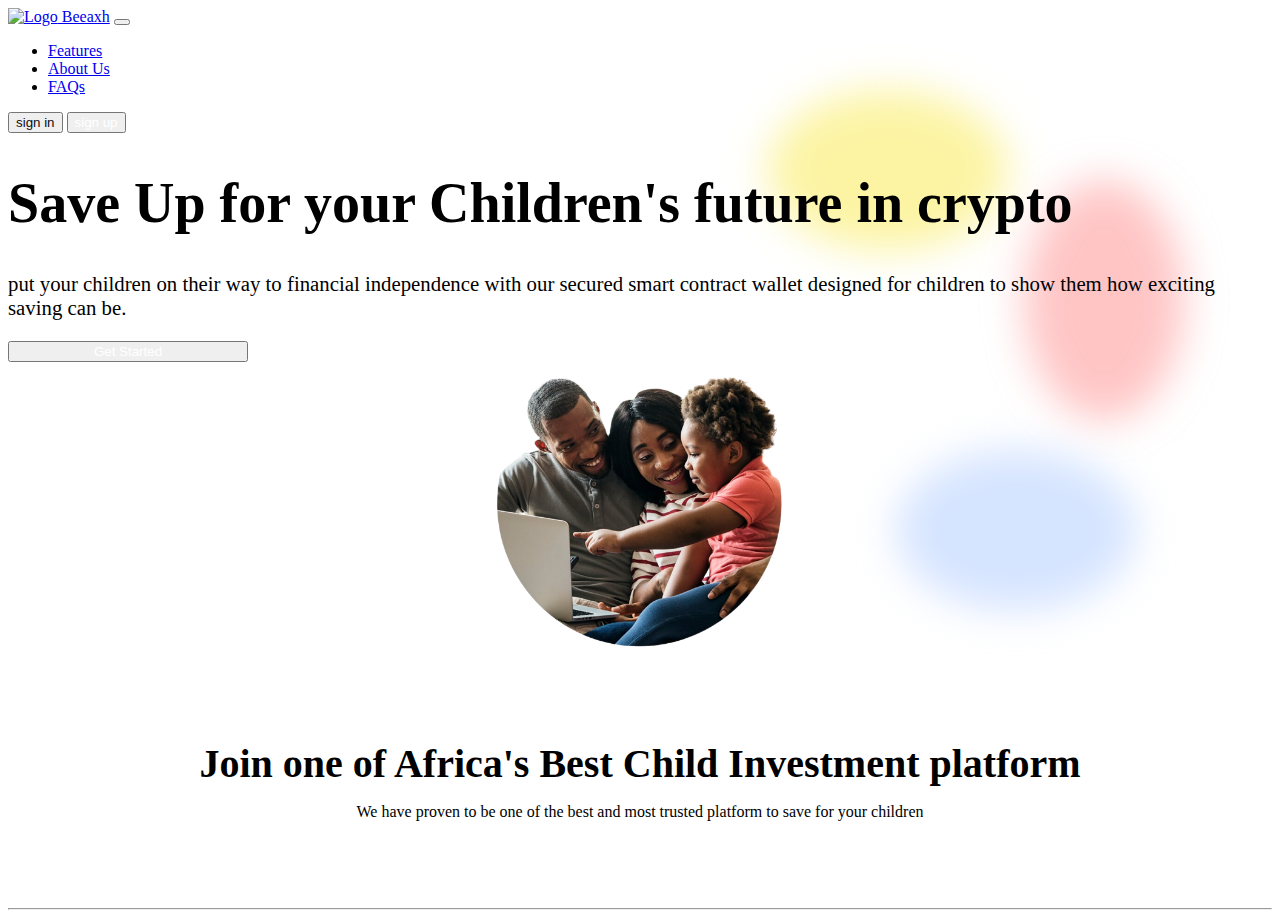
==== index.html @ f5c8152c "bbb" ====
<!DOCTYPE html>
<html lang="en">
  <head>
    <meta charset="UTF-8" />
    <meta http-equiv="X-UA-Compatible" content="IE=edge" />
    <meta name="viewport" content="width=device-width, initial-scale=1.0" />
    <!-- bootstrap -->
    <script
      src="https://cdn.jsdelivr.net/npm/bootstrap@5.0.2/dist/js/bootstrap.bundle.min.js"
      integrity="sha384-MrcW6ZMFYlzcLA8Nl+NtUVF0sA7MsXsP1UyJoMp4YLEuNSfAP+JcXn/tWtIaxVXM"
      crossorigin="anonymous"
    ></script>
    <!-- bootstrap -->
    <link
      href="https://cdn.jsdelivr.net/npm/bootstrap@5.0.2/dist/css/bootstrap.min.css"
      rel="stylesheet"
      integrity="sha384-EVSTQN3/azprG1Anm3QDgpJLIm9Nao0Yz1ztcQTwFspd3yD65VohhpuuCOmLASjC"
      crossorigin="anonymous"
    />
    <!-- font awesome -->
    <script
      src="https://kit.fontawesome.com/8b5a5e163a.js"
      crossorigin="anonymous"
    ></script>

    <link rel="stylesheet" href="style.css" />
    <title>Beeaxh</title>
  </head>
  <body>
    <!-- <section id="header">
        <div class="container header">
      
            <nav
              class="navbar navbar-expand-sm navbar-light justify-content-center"
            >
              <div class="container-fluid">
                <a class="navbar-brand" href="#">
                  <img src="" alt="Logo" style="width: 40px" class="rounded-pill" />
                  Beeaxh</a
                >
                <button
                  class="navbar-toggler"
                  type="button"
                  data-bs-toggle="collapse"
                  data-bs-target="#collapsibleNavbar"
                >
                  <span class="navbar-toggler-icon"></span>
                </button>
                <div class="collapse navbar-collapse" id="collapsibleNavbar">
                  <ul class="navbar-nav ms-auto ">
                    <li class="nav-item me-3">
                      <a class="nav-link" href="#">Features</a>
                    </li>
                    <li class="nav-item  me-3">
                        <a class="nav-link" href="#">About Us</a>
                    </li>
                    <li class="nav-item  me-3">
                        <a class="nav-link" href="#">FAQs</a>
                    </li>
                  </ul>
                  
                    <a class="navbar-brand" href="#">sign in</a>
                    <button class="btn btn-primary" type="button">sign up</button>
                  
                </div>
              </div>
            </nav>
            <div class="row mt-5 header">
              <div class="col-md-6 mt-4">
                <h1 class="headerH1">Save Up for your Children's future in crypto</h1>
                <p class="headerP">
                put your children on their way to financial independence with our secured smart contract wallet designed for children to show them how exciting saving can be.
                </p>
              
                 
                  
                    <button type="button" class="btn btn-dark btn-lg  getStartedBtn">
                      <a href="" class="getStartedBtnLink"> Get Started <i class="fa-solid fa-angle-right"></i></a>
                    </button>
                  
                
              </div>
              <div class="col-md-6 mt-5 headerImg">
                <h1 class="headerH1">Save Up for your Children's future in crypto</h1>
                <p class="headerP">
                put your children on their way to financial independence with our secured smart contract wallet designed for children to show them how exciting saving can be.
                </p>
              
                 
                  
                    <button type="button" class="btn btn-dark btn-lg  getStartedBtn">
                      <a href="" class="getStartedBtnLink"> Get Started <i class="fa-solid fa-angle-right"></i></a>
                    </button>
               <div class="c1"></div>
               <div class="c2"></div>
               <div class="c3"></div>
              </div>
            </div>
          </div>
        
    
            
        </div> -->
    <section id="header">
      <div class="container header">
        <nav
          class="navbar navbar-expand-sm navbar-light justify-content-center"
        >
          <div class="container-fluid">
            <a class="navbar-brand" href="#">
              <img src="" alt="Logo" style="width: 40px" class="rounded-pill" />
              Beeaxh</a
            >
            <button
              class="navbar-toggler"
              type="button"
              data-bs-toggle="collapse"
              data-bs-target="#collapsibleNavbar"
            >
              <span class="navbar-toggler-icon"></span>
            </button>
            <div class="collapse navbar-collapse" id="collapsibleNavbar">
              <ul class="navbar-nav ms-auto">
                <li class="nav-item me-3">
                  <a class="nav-link" href="#">Features</a>
                </li>
                <li class="nav-item me-3">
                  <a class="nav-link" href="#">About Us</a>
                </li>
                <li class="nav-item me-3">
                  <a class="nav-link" href="#">FAQs</a>
                </li>
              </ul>
              <button type="button" class="btn btn-outline-primary me-3">
                <a class="headerSignUp headerSignIn" href="#">sign in</a>
              </button>

              <button class="btn btn-primary me-3" type="button">
                <a href="signUp.html" class="headerSignUp"> sign up</a>
              </button>
            </div>
          </div>
        </nav>
        <div class="row">
          <div class="col-lg-6 p-3">
            <h1 class="headerH1">
              Save Up for your Children's future in crypto
            </h1>
            <p class="headerP">
              put your children on their way to financial independence with our
              secured smart contract wallet designed for children to show them
              how exciting saving can be.
            </p>

            <button type="button" class="btn btn-dark btn-lg getStartedBtn">
              <a href="" class="getStartedBtnLink">
                Get Started <i class="fa-solid fa-angle-right"></i
              ></a>
            </button>
          </div>

          <div class="col-lg-6 p-3 headerImgDiv">
            <img src="img/headerImg.png" alt="" class="headerImg" />
            <div class="c1"></div>
            <div class="c2"></div>
            <div class="c3"></div>
          </div>
        </div>
      </div>
    </section>

    <section id="features">
      <div class="container">
        <h1 class="featuresH1">
          Join one of Africa's Best Child Investment platform
        </h1>
        <p class="featuresP">
          We have proven to be one of the best and most trusted platform to save
          for your children
        </p>
      </div>
    </section>

    <hr />
    <!-- <div class="belowHeader">
            <h1 class="belowHeaderH1 mt-4">
              Join one of Africa's leading digital asset platforms
            </h1>
            <p class="belowHeaderP mt-4">
              Over the past few years, we have proven to be one of the most trusted
              and loved touch-points for crypto on the continent.
            </p>
          </div>
          <div class="row mt-5">
            <div class="col-md-6">
              <img src="img/buy-and-sell.gif" alt="" class="buyAndSellImg" />
            </div>
            <div class="col-md-6">
              <h1>Buy and sell</h1>
              <p>
                Busha offers you several flexible options to buy and sell your crypto.
                Experience the most convenient platform for trading your Bitcoin and
                other crypto assets instantly.
              </p>
            </div>
          </div>
    </div> -->

    <!-- 
    <div class="footer">
      <img src="img/mail.png" alt="" />
      <img src="img/twitter.png" alt="" />
      <img src="img/instagram-new.png" alt="" />
    </div> -->
  </body>
</html>
---- style.css ----
body {
  box-sizing: border-box;
}
/* #header {

} */
.headerImg {
  width: 20rem;
}
.headerImgDiv {
  text-align: center;
}
.header {
  padding-bottom: 0.5rem;
}
.headerH1 {
  font-size: 3.5rem;
  font-weight: bold;
}
.getStartedBtn {
  width: 15rem;
}
.headerImg {
  position: relative;
}
.getStartedBtnLink:link,
.headerSignUp:link {
  color: white;
  text-decoration: none;
}
.headerSignIn:link {
  color: rgb(14, 13, 13);
  text-decoration: none;
}
/* visited link */
.getStartedBtnLink:visited,
.headerSignUp:visited {
  color: white;
}
.headerSignIn:visited {
  color: rgb(14, 13, 13);
}
/* mouse over link */
.getStartedBtnLink:hover,
.headerSignUp:hover {
  color: white;
}
.headerSignIn:hover {
  color: rgb(255, 255, 255);
}
/* selected link */
.getStartedBtnLink:active,
.headerSignUp:active {
  color: white;
}

.headerP {
  font-size: 1.3rem;
}
#features {
  margin-top: 5rem;
  text-align: center;
  height: 10rem;
}

.featuresH1 {
  font-size: 2.5rem;
  font-weight: bold;
  margin: 0 3rem;
}
.main {
  position: absolute;
  left: 50%;
  top: 40%;
  transform: translate(-50%, -50%);
  height: auto;
  /* width: 30rem; */
  margin-top: 2rem;

  font-family: Arial, Helvetica, sans-serif;
}
.signUpH1 {
  font-size: 2rem;
}
.signUpText {
  font-size: 1.5rem;
}
.signUpEmail {
  outline: none;
  border: none;
  background-color: rgb(204, 198, 198);
  height: 2rem;
  width: 20rem;
  margin-bottom: 1rem;
}
.signUpFirstName {
  height: 2rem;
  width: 30rem;
  margin-bottom: 1rem;
  outline: none;
  border: none;
  background-color: rgb(204, 198, 198);
}
.signUpChkBox {
  margin-bottom: 1rem;
  cursor: pointer;
}
.continueBtn {
  background-color: blue;
  height: 2rem;
  width: 6rem;
  outline: none;
  border: none;
}
.continueBtn:hover {
  background-color: rgb(2, 2, 95);
}
.continueBtnLink:link {
  color: white;
  text-decoration: none;
}

/* visited link */
.continueBtnLink:visited {
  color: white;
}

/* mouse over link */
.continueBtnLink:hover {
  color: white;
}

/* selected link */
.continueBtnLink:active {
  color: white;
}
.signUpLogin:link {
  color: rgb(110, 110, 238);
  text-decoration: none;
}
.signUpLogin:visited {
  color: rgb(110, 110, 238);
}
.signUpLogin:hover {
  color: rgb(0, 0, 241);
}
.signUpLogin:active {
  color: rgb(110, 110, 238);
}
.signUptext {
  margin-left: 1rem;
}
.flex {
  display: flex;
  flex-wrap: wrap;
  justify-content: space-between;
}
.flexItem {
  margin-top: 0.5rem;
}
.otc {
  position: relative;
  width: 320px;
  margin: 0 auto;
}

.otc fieldset {
  border: 0;
  padding: 0;
  margin: 0;
}

.otc fieldset div {
  display: flex;
  align-items: center;
}

.otc legend {
  margin: 0 auto 1em;
  color: #000000;
}

input[type="number"] {
  width: 0.82em;
  line-height: 1;
  margin: 0.1em;
  padding: 8px 0 4px;
  font-size: 2.65em;
  text-align: center;
  appearance: textfield;
  -webkit-appearance: textfield;
  border: 2px solid #000000;
  color: rgb(0, 0, 0);
  border-radius: 4px;
}

input::-webkit-outer-spin-button,
input::-webkit-inner-spin-button {
  -webkit-appearance: none;
  margin: 0;
}

/* 2 group of 3 items */
input[type="number"]:nth-child(n + 4) {
  order: 2;
}
.otc div::before {
  content: "";
  height: 2px;
  width: 24px;
  margin: 0 0.25em;
  order: 1;
  background: #000000;
}

.otc label {
  border: 0 !important;
  clip: rect(1px, 1px, 1px, 1px) !important;
  -webkit-clip-path: inset(50%) !important;
  clip-path: inset(50%) !important;
  height: 1px !important;
  margin: -1px !important;
  overflow: hidden !important;
  padding: 0 !important;
  position: absolute !important;
  width: 1px !important;
  white-space: nowrap !important;
}

@media screen and (max-width: 580px) {
  .main {
    position: absolute;

    top: 40%;
    transform: translate(-40%, -50%);
    height: auto;
    /* width: 80%; */

    font-family: Arial, Helvetica, sans-serif;
  }
  .signUpEmail,
  .signUpFirstName {
    width: 14rem;
  }
  .signUpText {
    font-size: 1rem;
  }
}
@media screen and (min-width: 992px) {
  .c1 {
    width: 15rem;
    height: 10rem;
    background: rgba(250, 234, 72, 0.5);
    border-radius: 50%;
    filter: blur(20px);
    -webkit-filter: blur(20px);
    position: absolute;
    left: 60%;
    top: 10%;
    z-index: -1;
  }
  .c2 {
    width: 10rem;
    height: 15rem;
    background: rgba(255, 139, 139, 0.5);
    border-radius: 50%;
    filter: blur(20px);
    -webkit-filter: blur(20px);
    position: absolute;
    left: 80%;
    top: 20%;
    z-index: -1;
  }
  .c3 {
    width: 15rem;
    height: 10rem;
    background: rgba(171, 201, 255, 0.5);
    border-radius: 50%;
    filter: blur(20px);
    -webkit-filter: blur(20px);
    position: absolute;
    left: 70%;
    top: 50%;
    z-index: -1;
  }
}
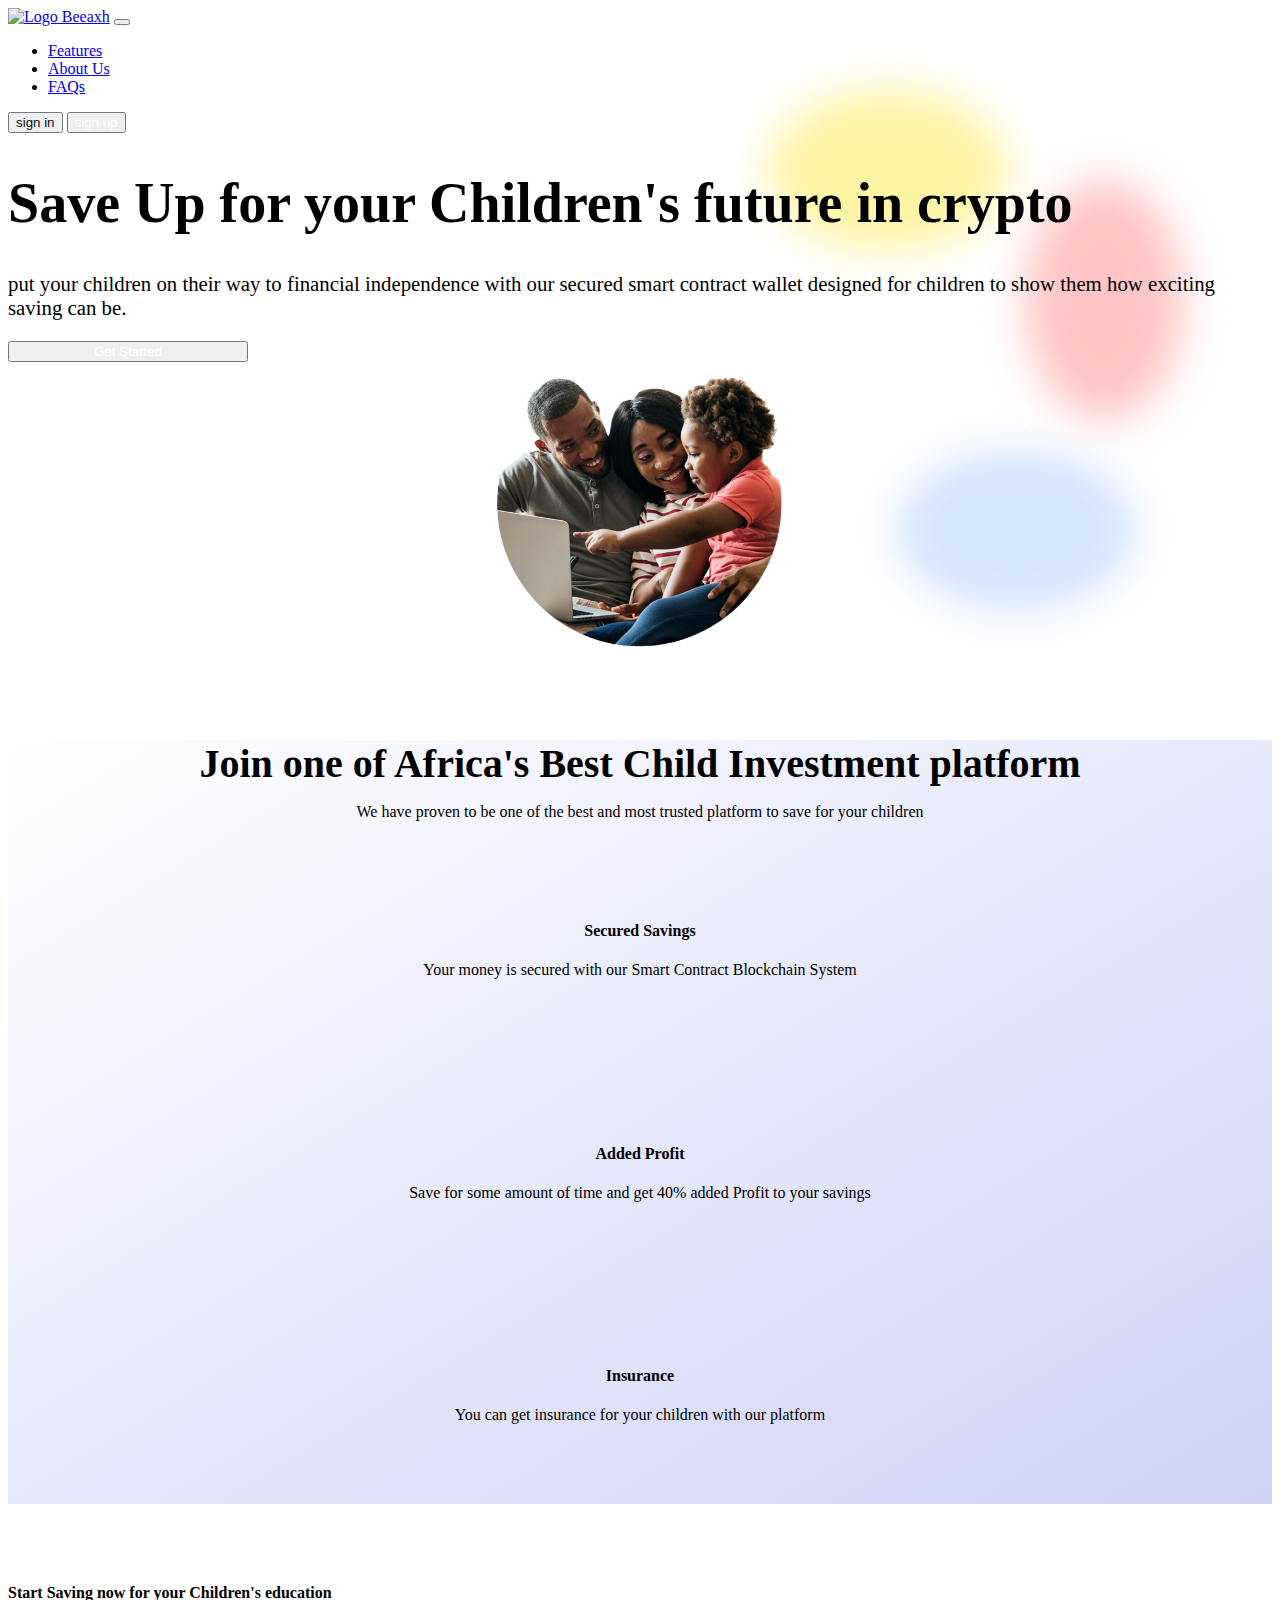
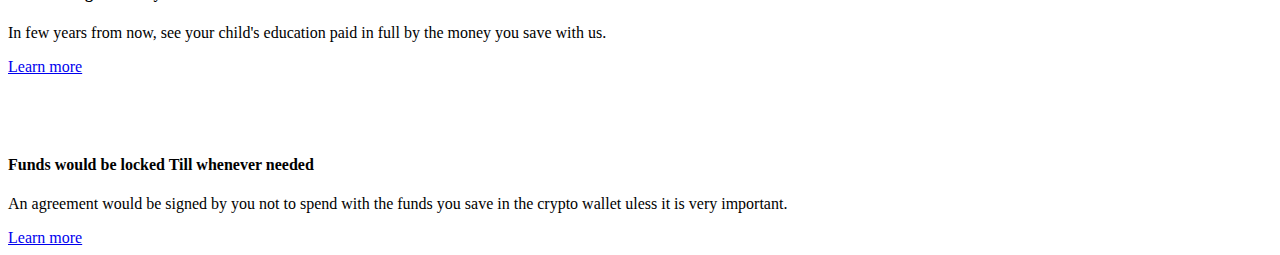
==== commit 395d6e6d: "section 3 done" ====
--- a/index.html
+++ b/index.html
@@ -27,80 +27,6 @@
     <title>Beeaxh</title>
   </head>
   <body>
-    <!-- <section id="header">
-        <div class="container header">
-      
-            <nav
-              class="navbar navbar-expand-sm navbar-light justify-content-center"
-            >
-              <div class="container-fluid">
-                <a class="navbar-brand" href="#">
-                  <img src="" alt="Logo" style="width: 40px" class="rounded-pill" />
-                  Beeaxh</a
-                >
-                <button
-                  class="navbar-toggler"
-                  type="button"
-                  data-bs-toggle="collapse"
-                  data-bs-target="#collapsibleNavbar"
-                >
-                  <span class="navbar-toggler-icon"></span>
-                </button>
-                <div class="collapse navbar-collapse" id="collapsibleNavbar">
-                  <ul class="navbar-nav ms-auto ">
-                    <li class="nav-item me-3">
-                      <a class="nav-link" href="#">Features</a>
-                    </li>
-                    <li class="nav-item  me-3">
-                        <a class="nav-link" href="#">About Us</a>
-                    </li>
-                    <li class="nav-item  me-3">
-                        <a class="nav-link" href="#">FAQs</a>
-                    </li>
-                  </ul>
-                  
-                    <a class="navbar-brand" href="#">sign in</a>
-                    <button class="btn btn-primary" type="button">sign up</button>
-                  
-                </div>
-              </div>
-            </nav>
-            <div class="row mt-5 header">
-              <div class="col-md-6 mt-4">
-                <h1 class="headerH1">Save Up for your Children's future in crypto</h1>
-                <p class="headerP">
-                put your children on their way to financial independence with our secured smart contract wallet designed for children to show them how exciting saving can be.
-                </p>
-              
-                 
-                  
-                    <button type="button" class="btn btn-dark btn-lg  getStartedBtn">
-                      <a href="" class="getStartedBtnLink"> Get Started <i class="fa-solid fa-angle-right"></i></a>
-                    </button>
-                  
-                
-              </div>
-              <div class="col-md-6 mt-5 headerImg">
-                <h1 class="headerH1">Save Up for your Children's future in crypto</h1>
-                <p class="headerP">
-                put your children on their way to financial independence with our secured smart contract wallet designed for children to show them how exciting saving can be.
-                </p>
-              
-                 
-                  
-                    <button type="button" class="btn btn-dark btn-lg  getStartedBtn">
-                      <a href="" class="getStartedBtnLink"> Get Started <i class="fa-solid fa-angle-right"></i></a>
-                    </button>
-               <div class="c1"></div>
-               <div class="c2"></div>
-               <div class="c3"></div>
-              </div>
-            </div>
-          </div>
-        
-    
-            
-        </div> -->
     <section id="header">
       <div class="container header">
         <nav
@@ -178,39 +104,93 @@
           We have proven to be one of the best and most trusted platform to save
           for your children
         </p>
+        <div class="row">
+          <div class="col-lg-4 p-3">
+            <div class="card cardFeatures">
+              <div class="card-body card-bodyFeatures">
+                <i class="fa-solid fa-shield-check fa-4x"> </i>
+                <h4 class="card-title">Secured Savings</h4>
+                <p class="card-text">
+                  Your money is secured with our Smart Contract Blockchain
+                  System
+                </p>
+              </div>
+            </div>
+          </div>
+          <div class="col-lg-4 p-3">
+            <div class="card cardFeatures">
+              <div class="card-body card-bodyFeatures">
+                <i class="fa-solid fa-shield-check fa-4x"> </i>
+                <h4 class="card-title">Added Profit</h4>
+                <p class="card-text">
+                  Save for some amount of time and get 40% added Profit to your
+                  savings
+                </p>
+              </div>
+            </div>
+          </div>
+
+          <div class="col-lg-4 p-3">
+            <div class="card cardFeatures">
+              <div class="card-body card-bodyFeatures">
+                <i class="fa-solid fa-lock-keyhole"></i>
+                <h4 class="card-title">Insurance</h4>
+                <p class="card-text">
+                  You can get insurance for your children with our platform
+                </p>
+              </div>
+            </div>
+          </div>
+        </div>
       </div>
     </section>
 
-    <hr />
-    <!-- <div class="belowHeader">
-            <h1 class="belowHeaderH1 mt-4">
-              Join one of Africa's leading digital asset platforms
-            </h1>
-            <p class="belowHeaderP mt-4">
-              Over the past few years, we have proven to be one of the most trusted
-              and loved touch-points for crypto on the continent.
-            </p>
+    <section id="section3">
+      <div class="container">
+        <div class="row">
+          <div class="col-md-6 section3ImgDiv">
+            <img src="img/education.svg" alt="" class="section3img" />
           </div>
-          <div class="row mt-5">
-            <div class="col-md-6">
-              <img src="img/buy-and-sell.gif" alt="" class="buyAndSellImg" />
-            </div>
-            <div class="col-md-6">
-              <h1>Buy and sell</h1>
-              <p>
-                Busha offers you several flexible options to buy and sell your crypto.
-                Experience the most convenient platform for trading your Bitcoin and
-                other crypto assets instantly.
-              </p>
+          <div class="col-md-6">
+            <div class="card section3Card">
+              <div class="card-body">
+                <h4 class="card-title">
+                  Start Saving now for your Children's education
+                </h4>
+                <p class="card-text">
+                  In few years from now, see your child's education paid in full
+                  by the money you save with us.
+                </p>
+                <a href="#" class="card-link"
+                  >Learn more <i class="fa-solid fa-angle-right"></i
+                ></a>
+              </div>
             </div>
           </div>
-    </div> -->
-
-    <!-- 
-    <div class="footer">
-      <img src="img/mail.png" alt="" />
-      <img src="img/twitter.png" alt="" />
-      <img src="img/instagram-new.png" alt="" />
-    </div> -->
+        </div>
+        <div class="row">
+          <div class="col-md-6 section3ImgDiv">
+            <img src="img/boy.svg" alt="" class="section3img" />
+          </div>
+          <div class="col-md-6">
+            <div class="card section3Card">
+              <div class="card-body">
+                <h4 class="card-title">
+                  Funds would be locked Till whenever needed
+                </h4>
+                <p class="card-text">
+                  An agreement would be signed by you not to spend with the
+                  funds you save in the crypto wallet uless it is very
+                  important.
+                </p>
+                <a href="#" class="card-link"
+                  >Learn more <i class="fa-solid fa-angle-right"></i
+                ></a>
+              </div>
+            </div>
+          </div>
+        </div>
+      </div>
+    </section>
   </body>
 </html>
--- a/style.css
+++ b/style.css
@@ -60,7 +60,13 @@
 #features {
   margin-top: 5rem;
   text-align: center;
-  height: 10rem;
+  height: auto;
+  margin-bottom: 2rem;
+  background-image: linear-gradient(
+    to bottom right,
+    rgb(255, 255, 255),
+    rgba(136, 143, 233, 0.4)
+  );
 }
 
 .featuresH1 {
@@ -157,6 +163,35 @@
 }
 .flexItem {
   margin-top: 0.5rem;
+}
+/* #section3 {
+  background-image: linear-gradient(
+    to bottom right,
+    rgb(255, 255, 255),
+    rgba(136, 143, 233, 0.4)
+  );
+} */
+.cardFeatures {
+  text-align: center;
+  border: none;
+}
+.card-bodyFeatures {
+  padding: 4rem;
+}
+.section3Card {
+  margin-top: 5rem;
+  border: none;
+  width: 80%;
+}
+.section3img {
+  top: 0;
+
+  transform: translate(10px, -10%);
+  width: 40rem;
+  position: absolute;
+}
+.section3ImgDiv {
+  position: relative;
 }
 .otc {
   position: relative;
@@ -245,6 +280,23 @@
   .signUpText {
     font-size: 1rem;
   }
+  body {
+    text-align: center;
+  }
+  .section3img {
+    width: 25rem;
+    position: absolute;
+    transform: translate(-40%, 0);
+  }
+  .section3ImgDiv {
+    position: relative;
+  }
+  .section3Card {
+    margin-top: 25rem;
+    border: none;
+    outline: none;
+    width: 100%;
+  }
 }
 @media screen and (min-width: 992px) {
   .c1 {
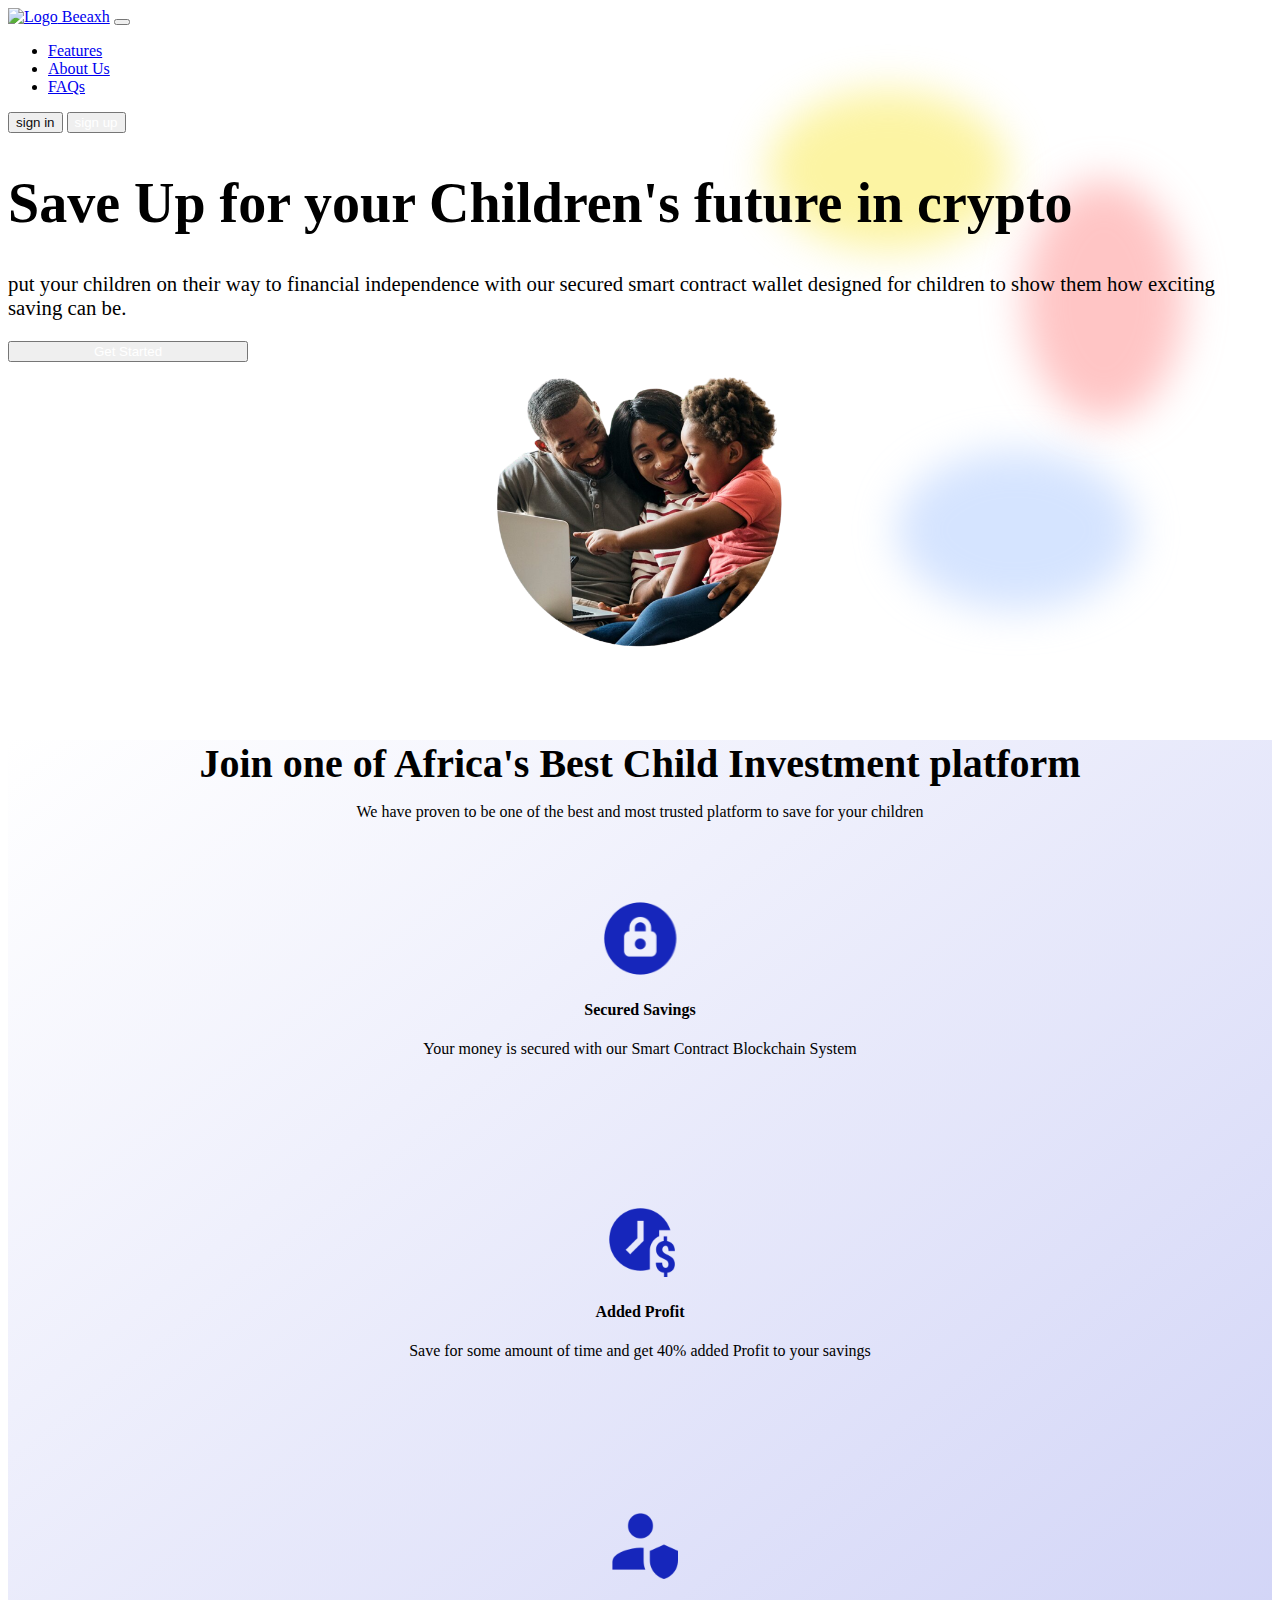
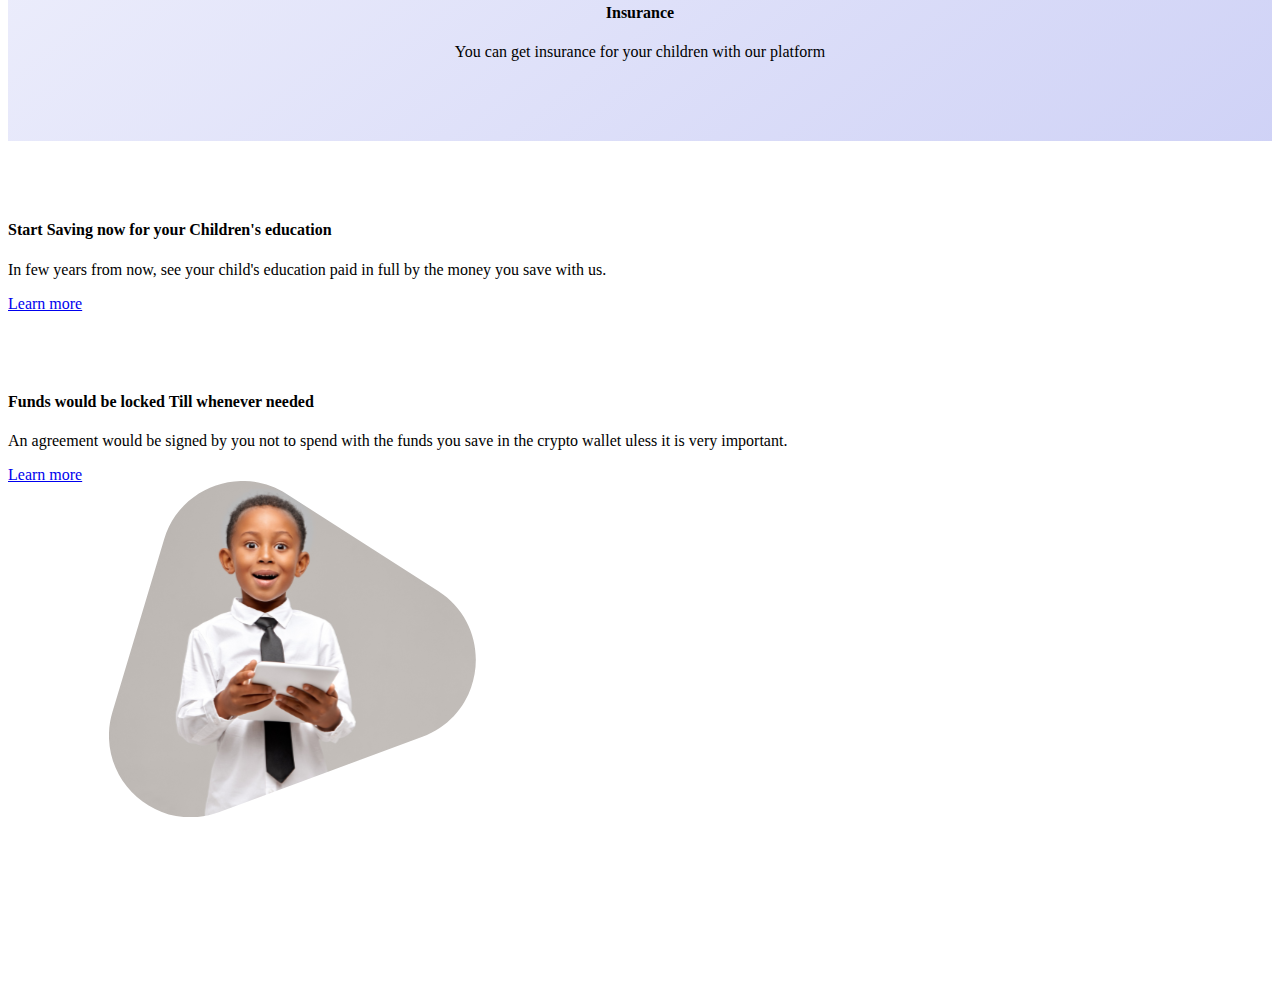
==== commit 44f0b3d7: "section 3 svg added" ====
--- a/index.html
+++ b/index.html
@@ -108,7 +108,7 @@
           <div class="col-lg-4 p-3">
             <div class="card cardFeatures">
               <div class="card-body card-bodyFeatures">
-                <i class="fa-solid fa-shield-check fa-4x"> </i>
+                <img src="img/Secure.svg" alt="" />
                 <h4 class="card-title">Secured Savings</h4>
                 <p class="card-text">
                   Your money is secured with our Smart Contract Blockchain
@@ -120,7 +120,7 @@
           <div class="col-lg-4 p-3">
             <div class="card cardFeatures">
               <div class="card-body card-bodyFeatures">
-                <i class="fa-solid fa-shield-check fa-4x"> </i>
+                <img src="img/Time to Pay.svg" alt="" />
                 <h4 class="card-title">Added Profit</h4>
                 <p class="card-text">
                   Save for some amount of time and get 40% added Profit to your
@@ -133,7 +133,7 @@
           <div class="col-lg-4 p-3">
             <div class="card cardFeatures">
               <div class="card-body card-bodyFeatures">
-                <i class="fa-solid fa-lock-keyhole"></i>
+                <img src="img/Insurance.svg" alt="" />
                 <h4 class="card-title">Insurance</h4>
                 <p class="card-text">
                   You can get insurance for your children with our platform
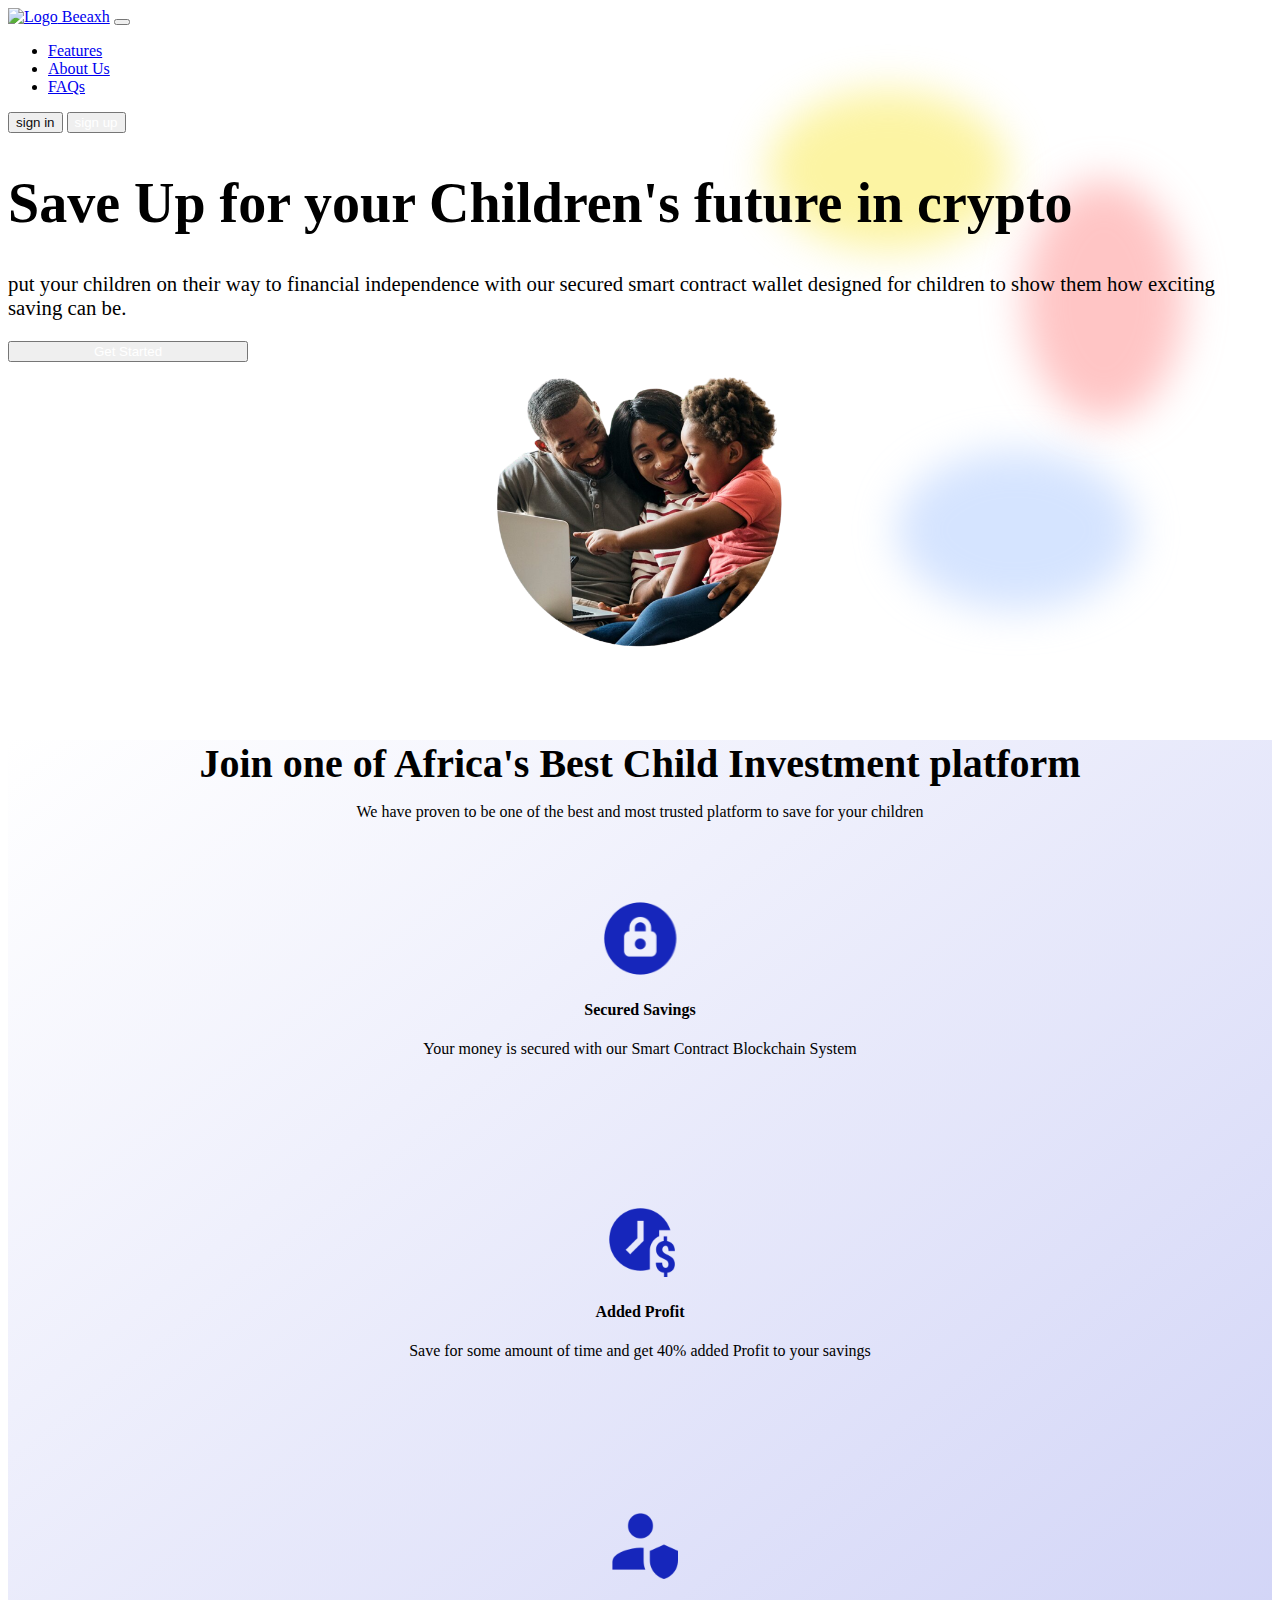
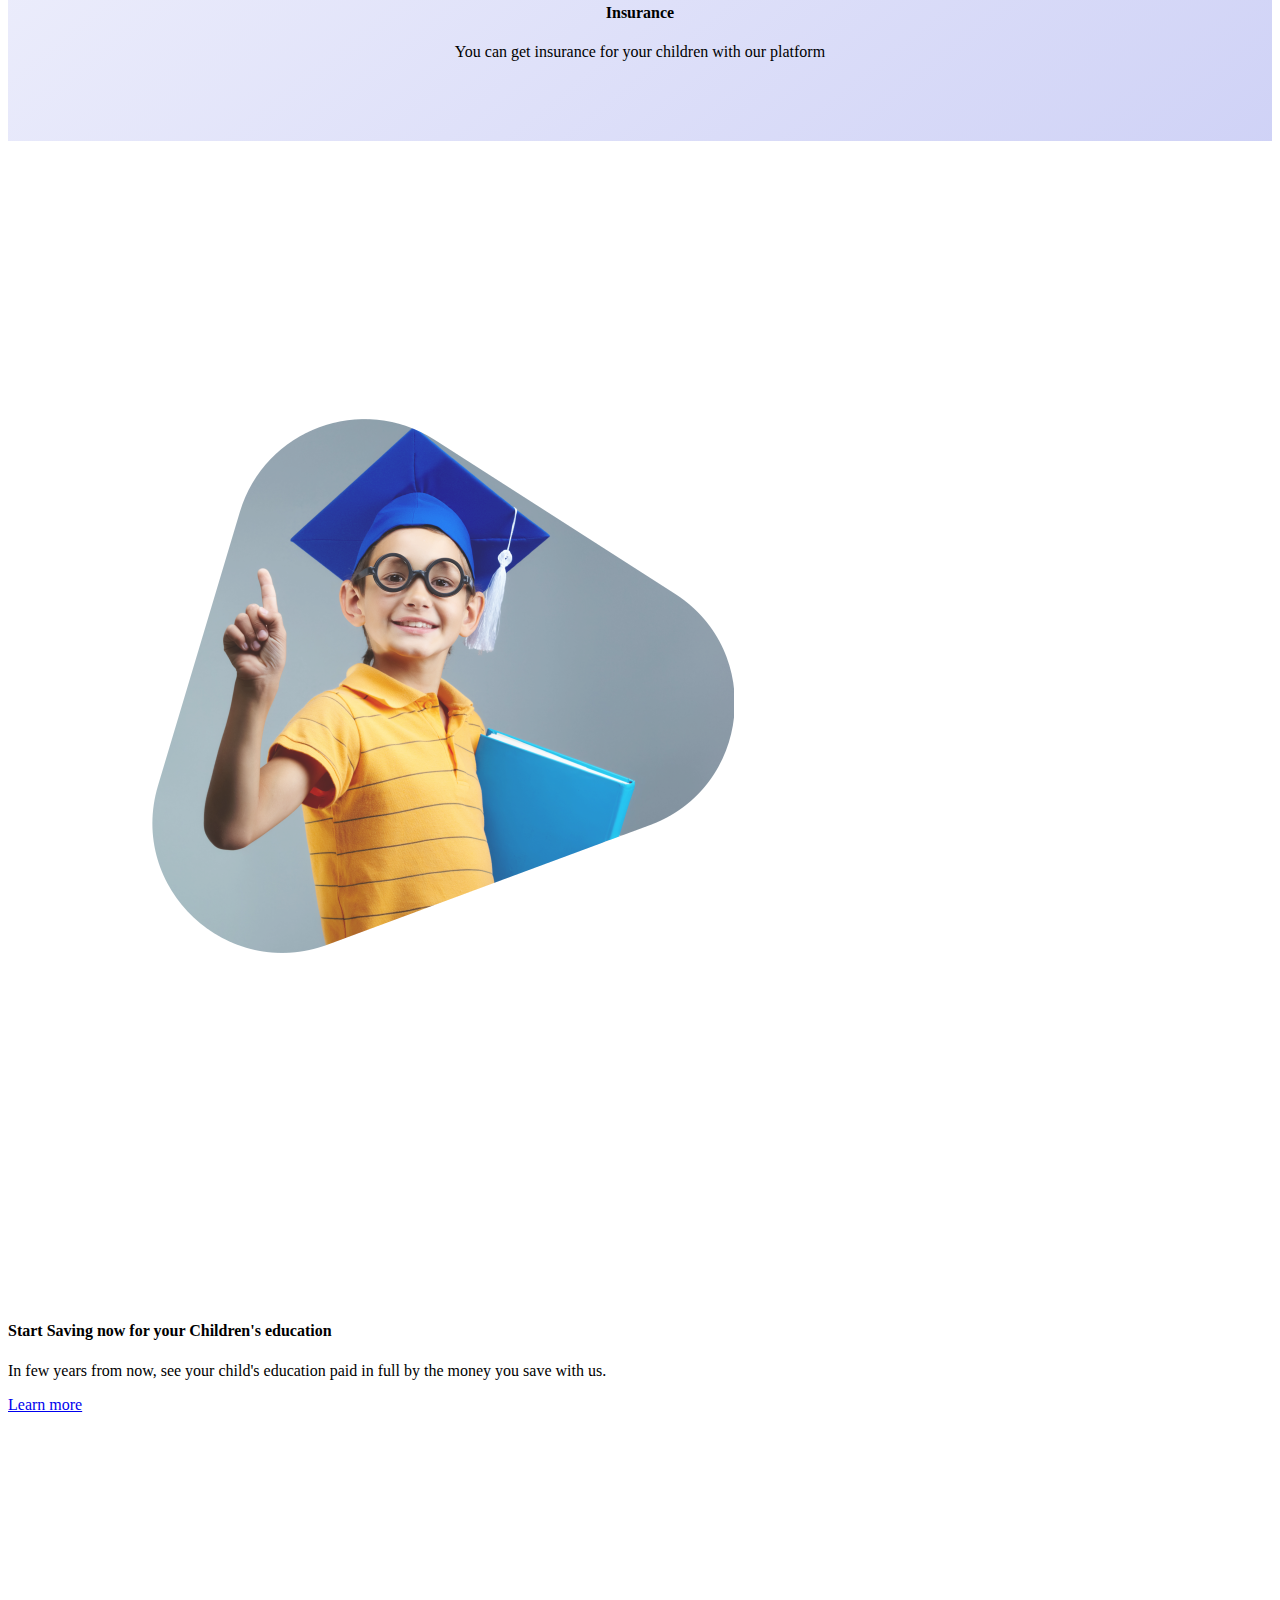
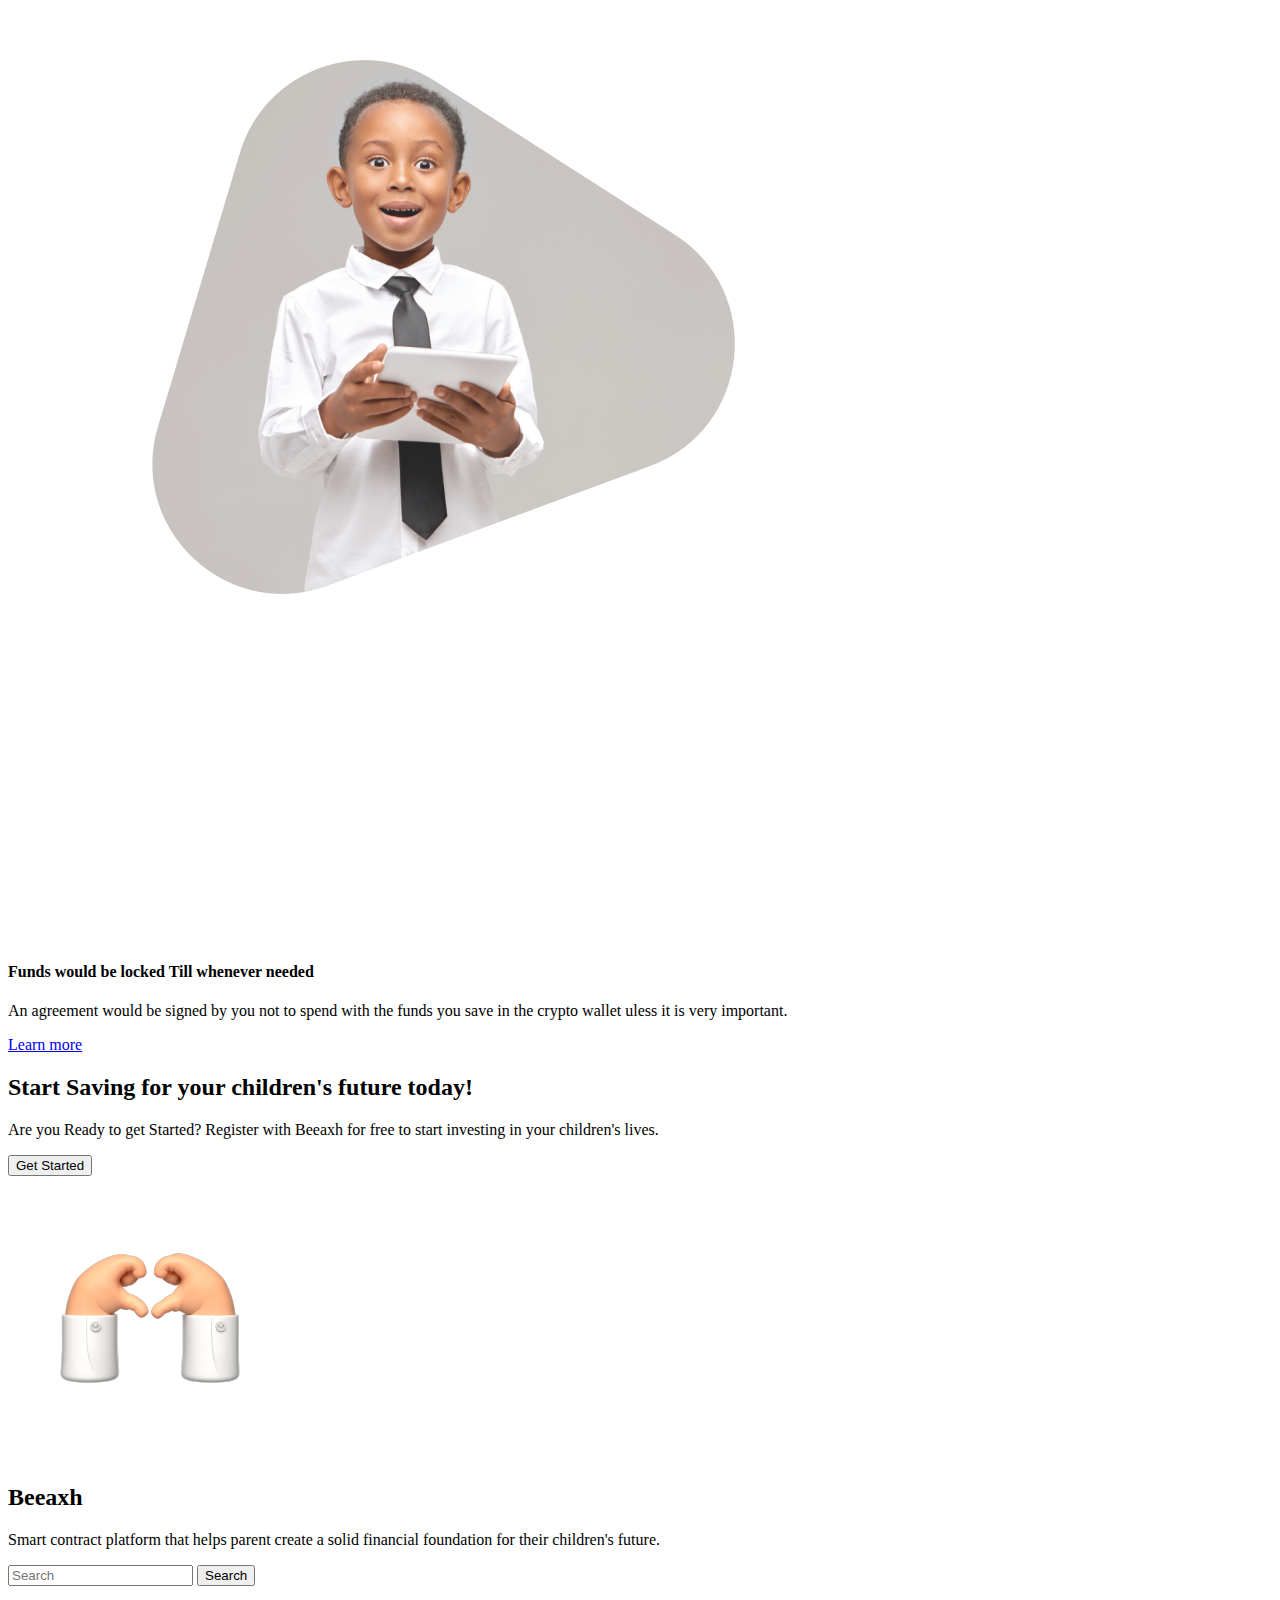
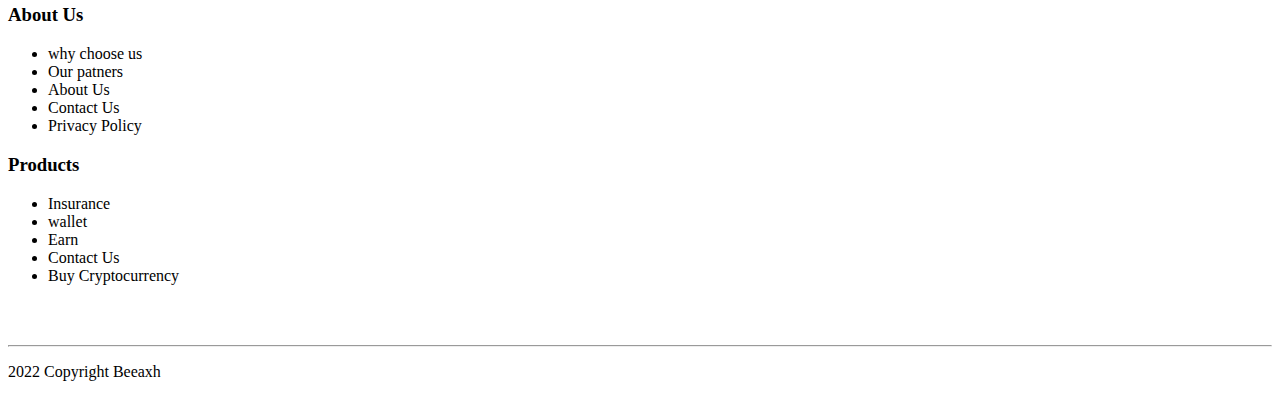
==== commit 77a7471d: "updated html" ====
--- a/index.html
+++ b/index.html
@@ -149,10 +149,10 @@
       <div class="container">
         <div class="row">
           <div class="col-md-6 section3ImgDiv">
-            <img src="img/education.svg" alt="" class="section3img" />
+            <img src="img/education.png" alt="" class="section3imgEdu" />
           </div>
           <div class="col-md-6">
-            <div class="card section3Card">
+            <div class="card section3Card section3Card2">
               <div class="card-body">
                 <h4 class="card-title">
                   Start Saving now for your Children's education
@@ -170,7 +170,7 @@
         </div>
         <div class="row">
           <div class="col-md-6 section3ImgDiv">
-            <img src="img/boy.svg" alt="" class="section3img" />
+            <img src="img/boy.png" alt="" class="section3imgBoy" />
           </div>
           <div class="col-md-6">
             <div class="card section3Card">
@@ -192,5 +192,78 @@
         </div>
       </div>
     </section>
+    <section id="section4">
+      <div class="container">
+        <div class="row">
+          <div class="col-md-6 mt-5">
+            <h2>Start Saving for your children's future today!</h2>
+            <p>
+              Are you Ready to get Started? Register with Beeaxh for free to
+              start investing in your children's lives.
+            </p>
+            <button type="button" class="btn btn-lg btn-light text-primary">
+              Get Started
+            </button>
+          </div>
+          <div class="col-md-6 section4ImgDiv">
+            <img src="img/3d ill.png" alt="" />
+          </div>
+        </div>
+      </div>
+    </section>
+    <section id="footer">
+      <div class="container">
+        <div class="row">
+          <div class="col-md-6 mt-5">
+            <h2>Beeaxh</h2>
+            <p>
+              Smart contract platform that helps parent create a solid financial
+              foundation for their children's future. <br />
+              <i class="fa-brands fa-facebook fa-3x ms-3"></i>
+              <i class="fa-brands fa-instagram fa-3x ms-3"></i>
+              <i class="fa-brands fa-twitter fa-3x ms-3"></i>
+            </p>
+            <form class="d-flex">
+              <input
+                class="form-control me-2"
+                type="search"
+                placeholder="Search"
+                aria-label="Search"
+              />
+              <button class="btn btn-primary" type="submit">Search</button>
+            </form>
+          </div>
+          <div class="col-md-6 mt-5">
+            <div class="row">
+              <div class="col-sm-6">
+                <h3 class="ms-3">About Us</h3>
+                <ul class="footerList">
+                  <li>why choose us</li>
+                  <li>Our patners</li>
+                  <li>About Us</li>
+                  <li>Contact Us</li>
+                  <li>Privacy Policy</li>
+                </ul>
+              </div>
+              <div class="col-sm-6">
+                <h3 class="ms-3">Products</h3>
+                <ul class='footerList'>
+                  <li>Insurance</li>
+                  <li>wallet</li>
+                  <li>Earn</li>
+                  <li>Contact Us</li>
+                  <li>Buy Cryptocurrency</li>
+                </ul>
+              </div>
+              </div>
+            </div>
+          </div>
+        </div>
+      </div>
+      <br>
+      <br>
+      <hr>
+      <p class="copyrightText"><i class="fa-solid fa-copyright"></i> 2022 Copyright Beeaxh</p>
+    </section>
   </body>
 </html>
